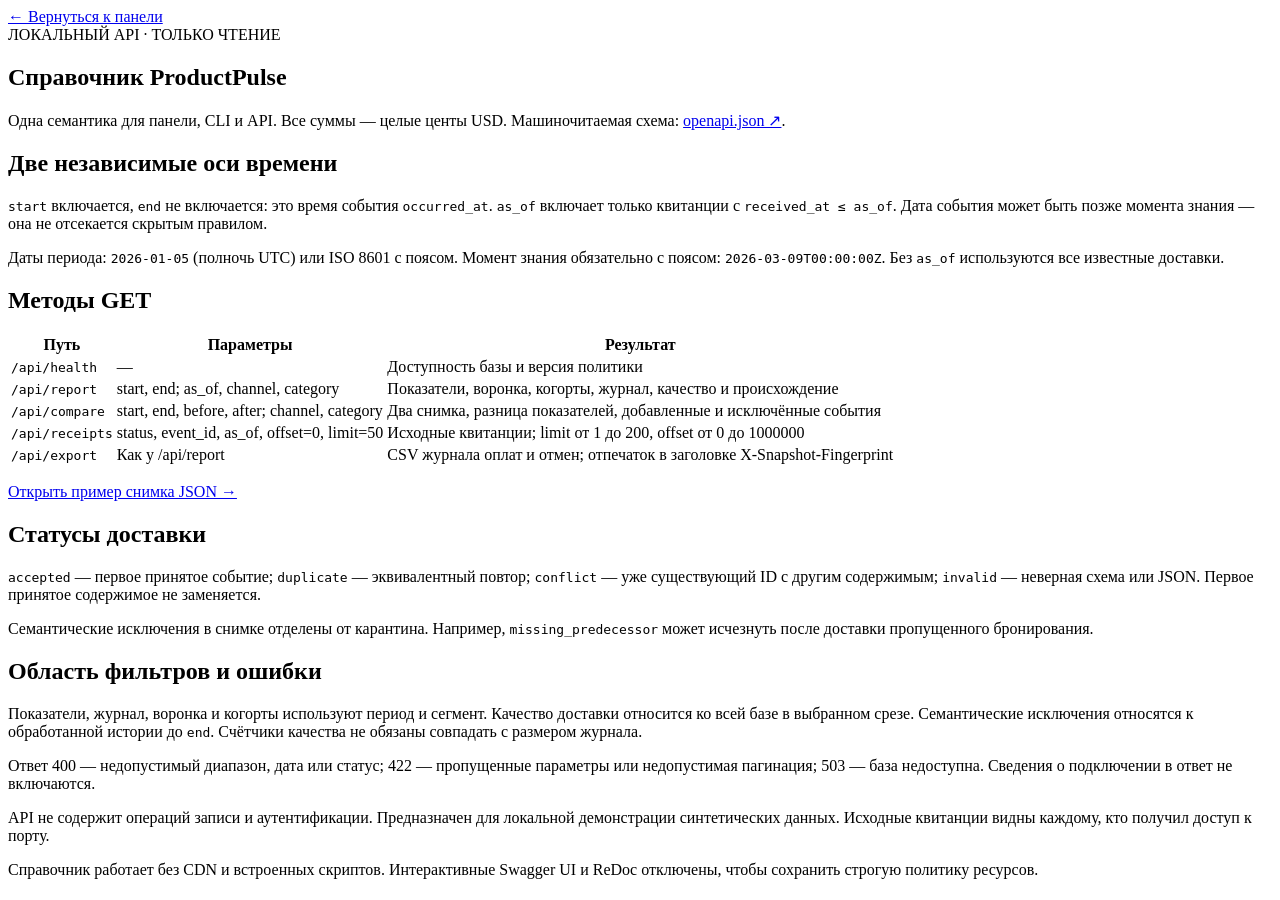
==== src/productpulse/static/api.html @ 2b2676f2 "Реализовать проверяемую аналитику аренды, интерфейсы и регрессионные проверки" ====
<!doctype html>
<html lang="ru"><head><meta charset="utf-8"><meta name="viewport" content="width=device-width, initial-scale=1"><title>ProductPulse · Справочник API</title><link rel="stylesheet" href="/static/styles.css"><link rel="stylesheet" href="/static/reference.css"></head><body class="reference"><article><a class="back" href="/">← Вернуться к панели</a><div class="eyebrow">ЛОКАЛЬНЫЙ API · ТОЛЬКО ЧТЕНИЕ</div><h1>Справочник ProductPulse</h1><p>Одна семантика для панели, CLI и API. Все суммы — целые центы USD. Машиночитаемая схема: <a href="/openapi.json">openapi.json ↗</a>.</p><section class="panel"><h2>Две независимые оси времени</h2><p><code>start</code> включается, <code>end</code> не включается: это время события <code>occurred_at</code>. <code>as_of</code> включает только квитанции с <code>received_at ≤ as_of</code>. Дата события может быть позже момента знания — она не отсекается скрытым правилом.</p><p>Даты периода: <code>2026-01-05</code> (полночь UTC) или ISO 8601 с поясом. Момент знания обязательно с поясом: <code>2026-03-09T00:00:00Z</code>. Без <code>as_of</code> используются все известные доставки.</p></section><section class="panel"><h2>Методы GET</h2><div class="table-scroll"><table><thead><tr><th>Путь</th><th>Параметры</th><th>Результат</th></tr></thead><tbody><tr><td><code>/api/health</code></td><td>—</td><td>Доступность базы и версия политики</td></tr><tr><td><code>/api/report</code></td><td>start, end; as_of, channel, category</td><td>Показатели, воронка, когорты, журнал, качество и происхождение</td></tr><tr><td><code>/api/compare</code></td><td>start, end, before, after; channel, category</td><td>Два снимка, разница показателей, добавленные и исключённые события</td></tr><tr><td><code>/api/receipts</code></td><td>status, event_id, as_of, offset=0, limit=50</td><td>Исходные квитанции; limit от 1 до 200, offset от 0 до 1000000</td></tr><tr><td><code>/api/export</code></td><td>Как у /api/report</td><td>CSV журнала оплат и отмен; отпечаток в заголовке X-Snapshot-Fingerprint</td></tr></tbody></table></div><p><a href="/api/report?start=2026-01-05&amp;end=2026-03-02&amp;as_of=2026-03-09T00:00:00Z">Открыть пример снимка JSON →</a></p></section><section class="panel"><h2>Статусы доставки</h2><p><code>accepted</code> — первое принятое событие; <code>duplicate</code> — эквивалентный повтор; <code>conflict</code> — уже существующий ID с другим содержимым; <code>invalid</code> — неверная схема или JSON. Первое принятое содержимое не заменяется.</p><p>Семантические исключения в снимке отделены от карантина. Например, <code>missing_predecessor</code> может исчезнуть после доставки пропущенного бронирования.</p></section><section class="panel"><h2>Область фильтров и ошибки</h2><p>Показатели, журнал, воронка и когорты используют период и сегмент. Качество доставки относится ко всей базе в выбранном срезе. Семантические исключения относятся к обработанной истории до <code>end</code>. Счётчики качества не обязаны совпадать с размером журнала.</p><p>Ответ 400 — недопустимый диапазон, дата или статус; 422 — пропущенные параметры или недопустимая пагинация; 503 — база недоступна. Сведения о подключении в ответ не включаются.</p><p>API не содержит операций записи и аутентификации. Предназначен для локальной демонстрации синтетических данных. Исходные квитанции видны каждому, кто получил доступ к порту.</p></section><p class="muted">Справочник работает без CDN и встроенных скриптов. Интерактивные Swagger UI и ReDoc отключены, чтобы сохранить строгую политику ресурсов.</p></article></body></html>
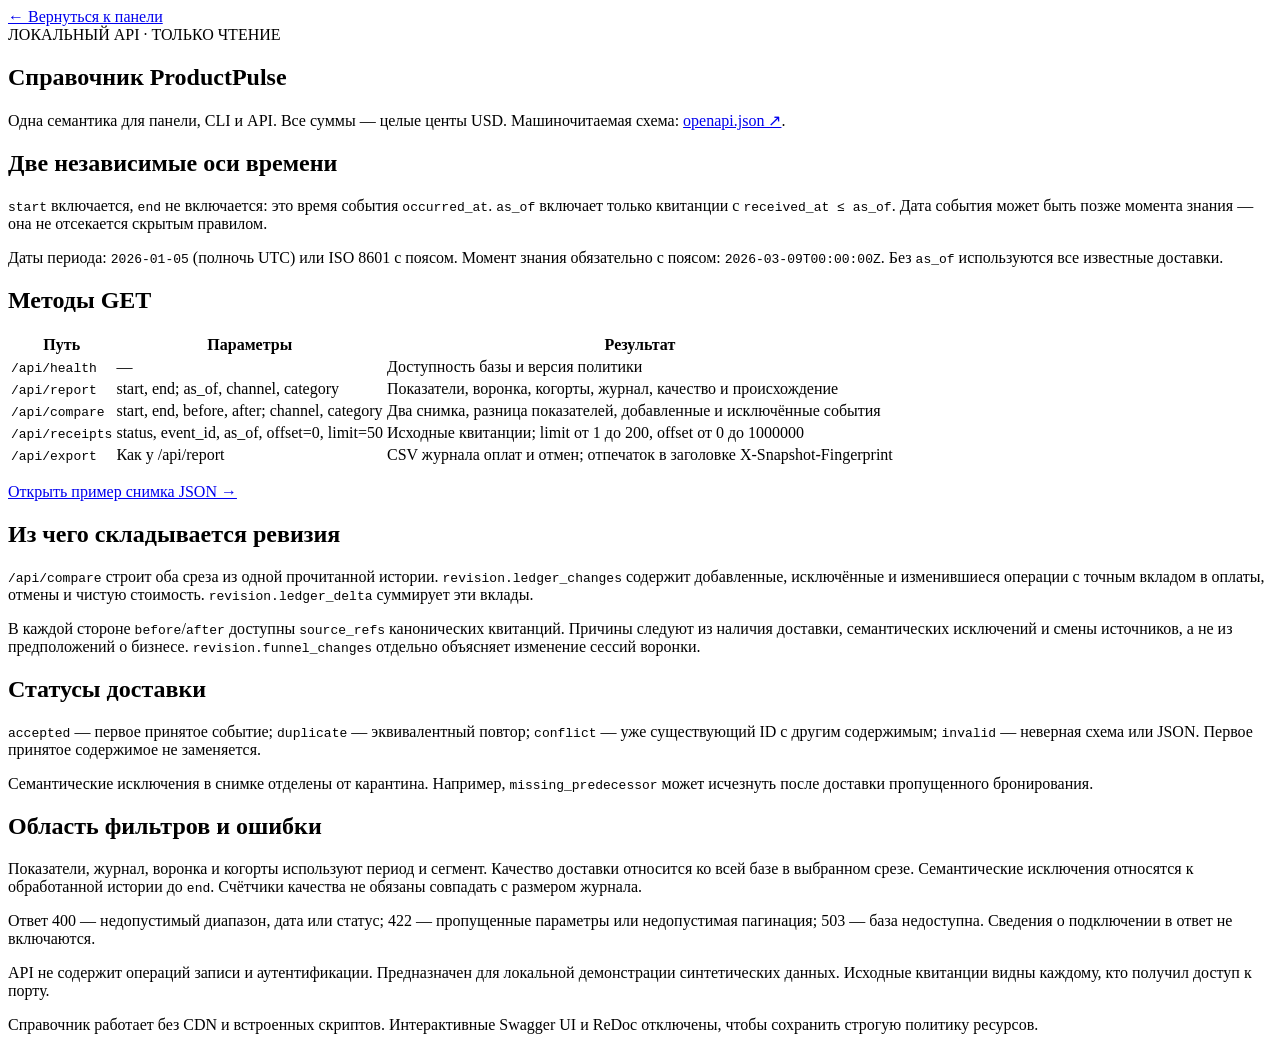
==== commit 39f26e5d: "Объяснить ревизии денег и воронки по единой истории источников" ====
--- a/src/productpulse/static/api.html
+++ b/src/productpulse/static/api.html
@@ -1,2 +1,130 @@
 <!doctype html>
-<html lang="ru"><head><meta charset="utf-8"><meta name="viewport" content="width=device-width, initial-scale=1"><title>ProductPulse · Справочник API</title><link rel="stylesheet" href="/static/styles.css"><link rel="stylesheet" href="/static/reference.css"></head><body class="reference"><article><a class="back" href="/">← Вернуться к панели</a><div class="eyebrow">ЛОКАЛЬНЫЙ API · ТОЛЬКО ЧТЕНИЕ</div><h1>Справочник ProductPulse</h1><p>Одна семантика для панели, CLI и API. Все суммы — целые центы USD. Машиночитаемая схема: <a href="/openapi.json">openapi.json ↗</a>.</p><section class="panel"><h2>Две независимые оси времени</h2><p><code>start</code> включается, <code>end</code> не включается: это время события <code>occurred_at</code>. <code>as_of</code> включает только квитанции с <code>received_at ≤ as_of</code>. Дата события может быть позже момента знания — она не отсекается скрытым правилом.</p><p>Даты периода: <code>2026-01-05</code> (полночь UTC) или ISO 8601 с поясом. Момент знания обязательно с поясом: <code>2026-03-09T00:00:00Z</code>. Без <code>as_of</code> используются все известные доставки.</p></section><section class="panel"><h2>Методы GET</h2><div class="table-scroll"><table><thead><tr><th>Путь</th><th>Параметры</th><th>Результат</th></tr></thead><tbody><tr><td><code>/api/health</code></td><td>—</td><td>Доступность базы и версия политики</td></tr><tr><td><code>/api/report</code></td><td>start, end; as_of, channel, category</td><td>Показатели, воронка, когорты, журнал, качество и происхождение</td></tr><tr><td><code>/api/compare</code></td><td>start, end, before, after; channel, category</td><td>Два снимка, разница показателей, добавленные и исключённые события</td></tr><tr><td><code>/api/receipts</code></td><td>status, event_id, as_of, offset=0, limit=50</td><td>Исходные квитанции; limit от 1 до 200, offset от 0 до 1000000</td></tr><tr><td><code>/api/export</code></td><td>Как у /api/report</td><td>CSV журнала оплат и отмен; отпечаток в заголовке X-Snapshot-Fingerprint</td></tr></tbody></table></div><p><a href="/api/report?start=2026-01-05&amp;end=2026-03-02&amp;as_of=2026-03-09T00:00:00Z">Открыть пример снимка JSON →</a></p></section><section class="panel"><h2>Статусы доставки</h2><p><code>accepted</code> — первое принятое событие; <code>duplicate</code> — эквивалентный повтор; <code>conflict</code> — уже существующий ID с другим содержимым; <code>invalid</code> — неверная схема или JSON. Первое принятое содержимое не заменяется.</p><p>Семантические исключения в снимке отделены от карантина. Например, <code>missing_predecessor</code> может исчезнуть после доставки пропущенного бронирования.</p></section><section class="panel"><h2>Область фильтров и ошибки</h2><p>Показатели, журнал, воронка и когорты используют период и сегмент. Качество доставки относится ко всей базе в выбранном срезе. Семантические исключения относятся к обработанной истории до <code>end</code>. Счётчики качества не обязаны совпадать с размером журнала.</p><p>Ответ 400 — недопустимый диапазон, дата или статус; 422 — пропущенные параметры или недопустимая пагинация; 503 — база недоступна. Сведения о подключении в ответ не включаются.</p><p>API не содержит операций записи и аутентификации. Предназначен для локальной демонстрации синтетических данных. Исходные квитанции видны каждому, кто получил доступ к порту.</p></section><p class="muted">Справочник работает без CDN и встроенных скриптов. Интерактивные Swagger UI и ReDoc отключены, чтобы сохранить строгую политику ресурсов.</p></article></body></html>
+<html lang="ru">
+  <head>
+    <meta charset="utf-8" />
+    <meta name="viewport" content="width=device-width, initial-scale=1" />
+    <title>ProductPulse · Справочник API</title>
+    <link rel="stylesheet" href="/static/styles.css" />
+    <link rel="stylesheet" href="/static/reference.css" />
+  </head>
+  <body class="reference">
+    <article>
+      <a class="back" href="/">← Вернуться к панели</a>
+      <div class="eyebrow">ЛОКАЛЬНЫЙ API · ТОЛЬКО ЧТЕНИЕ</div>
+      <h1>Справочник ProductPulse</h1>
+      <p>
+        Одна семантика для панели, CLI и API. Все суммы — целые центы USD. Машиночитаемая схема:
+        <a href="/openapi.json">openapi.json ↗</a>.
+      </p>
+      <section class="panel">
+        <h2>Две независимые оси времени</h2>
+        <p>
+          <code>start</code> включается, <code>end</code> не включается: это время события
+          <code>occurred_at</code>. <code>as_of</code> включает только квитанции с
+          <code>received_at ≤ as_of</code>. Дата события может быть позже момента знания — она не
+          отсекается скрытым правилом.
+        </p>
+        <p>
+          Даты периода: <code>2026-01-05</code> (полночь UTC) или ISO 8601 с поясом. Момент знания
+          обязательно с поясом: <code>2026-03-09T00:00:00Z</code>. Без
+          <code>as_of</code> используются все известные доставки.
+        </p>
+      </section>
+      <section class="panel">
+        <h2>Методы GET</h2>
+        <div class="table-scroll">
+          <table>
+            <thead>
+              <tr>
+                <th>Путь</th>
+                <th>Параметры</th>
+                <th>Результат</th>
+              </tr>
+            </thead>
+            <tbody>
+              <tr>
+                <td><code>/api/health</code></td>
+                <td>—</td>
+                <td>Доступность базы и версия политики</td>
+              </tr>
+              <tr>
+                <td><code>/api/report</code></td>
+                <td>start, end; as_of, channel, category</td>
+                <td>Показатели, воронка, когорты, журнал, качество и происхождение</td>
+              </tr>
+              <tr>
+                <td><code>/api/compare</code></td>
+                <td>start, end, before, after; channel, category</td>
+                <td>Два снимка, разница показателей, добавленные и исключённые события</td>
+              </tr>
+              <tr>
+                <td><code>/api/receipts</code></td>
+                <td>status, event_id, as_of, offset=0, limit=50</td>
+                <td>Исходные квитанции; limit от 1 до 200, offset от 0 до 1000000</td>
+              </tr>
+              <tr>
+                <td><code>/api/export</code></td>
+                <td>Как у /api/report</td>
+                <td>CSV журнала оплат и отмен; отпечаток в заголовке X-Snapshot-Fingerprint</td>
+              </tr>
+            </tbody>
+          </table>
+        </div>
+        <p>
+          <a href="/api/report?start=2026-01-05&amp;end=2026-03-02&amp;as_of=2026-03-09T00:00:00Z"
+            >Открыть пример снимка JSON →</a
+          >
+        </p>
+      </section>
+      <section class="panel">
+        <h2>Из чего складывается ревизия</h2>
+        <p>
+          <code>/api/compare</code> строит оба среза из одной прочитанной истории.
+          <code>revision.ledger_changes</code> содержит добавленные, исключённые и изменившиеся
+          операции с точным вкладом в оплаты, отмены и чистую стоимость.
+          <code>revision.ledger_delta</code> суммирует эти вклады.
+        </p>
+        <p>
+          В каждой стороне <code>before</code>/<code>after</code> доступны
+          <code>source_refs</code> канонических квитанций. Причины следуют из наличия доставки,
+          семантических исключений и смены источников, а не из предположений о бизнесе.
+          <code>revision.funnel_changes</code> отдельно объясняет изменение сессий воронки.
+        </p>
+      </section>
+      <section class="panel">
+        <h2>Статусы доставки</h2>
+        <p>
+          <code>accepted</code> — первое принятое событие; <code>duplicate</code> — эквивалентный
+          повтор; <code>conflict</code> — уже существующий ID с другим содержимым;
+          <code>invalid</code> — неверная схема или JSON. Первое принятое содержимое не заменяется.
+        </p>
+        <p>
+          Семантические исключения в снимке отделены от карантина. Например,
+          <code>missing_predecessor</code> может исчезнуть после доставки пропущенного бронирования.
+        </p>
+      </section>
+      <section class="panel">
+        <h2>Область фильтров и ошибки</h2>
+        <p>
+          Показатели, журнал, воронка и когорты используют период и сегмент. Качество доставки
+          относится ко всей базе в выбранном срезе. Семантические исключения относятся к
+          обработанной истории до <code>end</code>. Счётчики качества не обязаны совпадать с
+          размером журнала.
+        </p>
+        <p>
+          Ответ 400 — недопустимый диапазон, дата или статус; 422 — пропущенные параметры или
+          недопустимая пагинация; 503 — база недоступна. Сведения о подключении в ответ не
+          включаются.
+        </p>
+        <p>
+          API не содержит операций записи и аутентификации. Предназначен для локальной демонстрации
+          синтетических данных. Исходные квитанции видны каждому, кто получил доступ к порту.
+        </p>
+      </section>
+      <p class="muted">
+        Справочник работает без CDN и встроенных скриптов. Интерактивные Swagger UI и ReDoc
+        отключены, чтобы сохранить строгую политику ресурсов.
+      </p>
+    </article>
+  </body>
+</html>
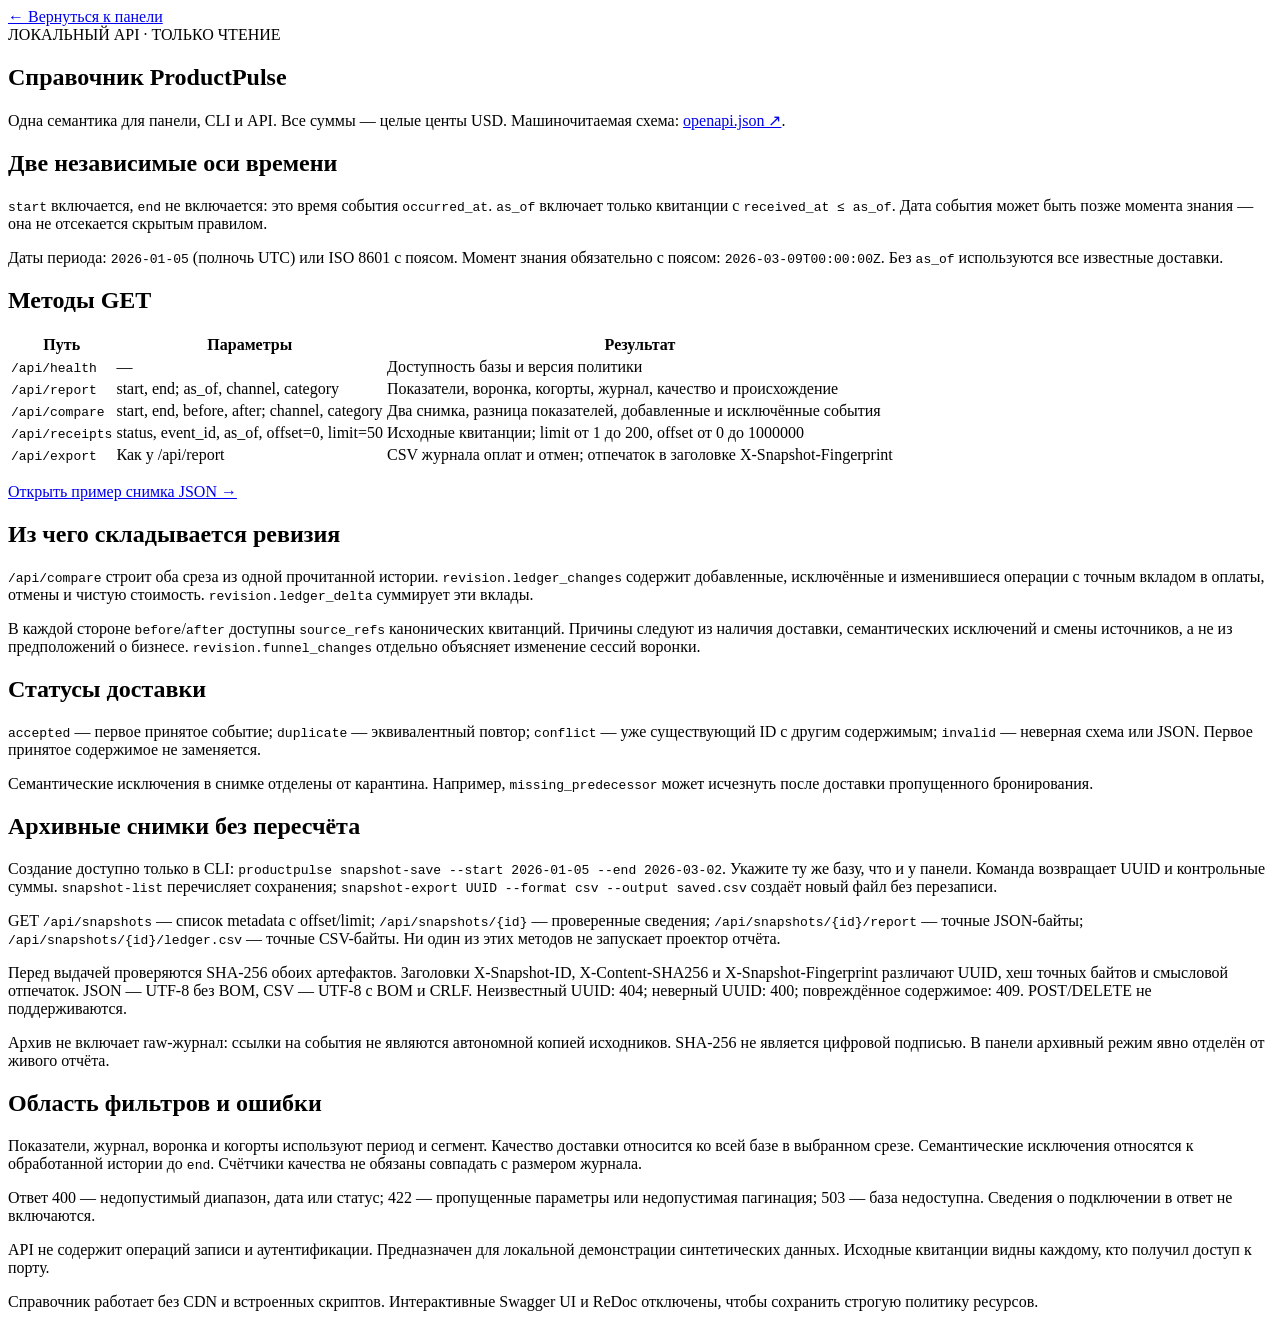
==== commit 2ce627b7: "Добавить неизменяемые архивы отчётов и явный режим просмотра" ====
--- a/src/productpulse/static/api.html
+++ b/src/productpulse/static/api.html
@@ -103,6 +103,35 @@
           <code>missing_predecessor</code> может исчезнуть после доставки пропущенного бронирования.
         </p>
       </section>
+      <section class="panel" id="archive-reference">
+        <h2>Архивные снимки без пересчёта</h2>
+        <p>
+          Создание доступно только в CLI:
+          <code>productpulse snapshot-save --start 2026-01-05 --end 2026-03-02</code>. Укажите ту же
+          базу, что и у панели. Команда возвращает UUID и контрольные суммы.
+          <code>snapshot-list</code> перечисляет сохранения;
+          <code>snapshot-export UUID --format csv --output saved.csv</code> создаёт новый файл без
+          перезаписи.
+        </p>
+        <p>
+          GET <code>/api/snapshots</code> — список metadata с offset/limit;
+          <code>/api/snapshots/{id}</code> — проверенные сведения;
+          <code>/api/snapshots/{id}/report</code> — точные JSON-байты;
+          <code>/api/snapshots/{id}/ledger.csv</code> — точные CSV-байты. Ни один из этих методов не
+          запускает проектор отчёта.
+        </p>
+        <p>
+          Перед выдачей проверяются SHA-256 обоих артефактов. Заголовки X-Snapshot-ID,
+          X-Content-SHA256 и X-Snapshot-Fingerprint различают UUID, хеш точных байтов и смысловой
+          отпечаток. JSON — UTF-8 без BOM, CSV — UTF-8 с BOM и CRLF. Неизвестный UUID: 404; неверный
+          UUID: 400; повреждённое содержимое: 409. POST/DELETE не поддерживаются.
+        </p>
+        <p>
+          Архив не включает raw-журнал: ссылки на события не являются автономной копией исходников.
+          SHA-256 не является цифровой подписью. В панели архивный режим явно отделён от живого
+          отчёта.
+        </p>
+      </section>
       <section class="panel">
         <h2>Область фильтров и ошибки</h2>
         <p>
